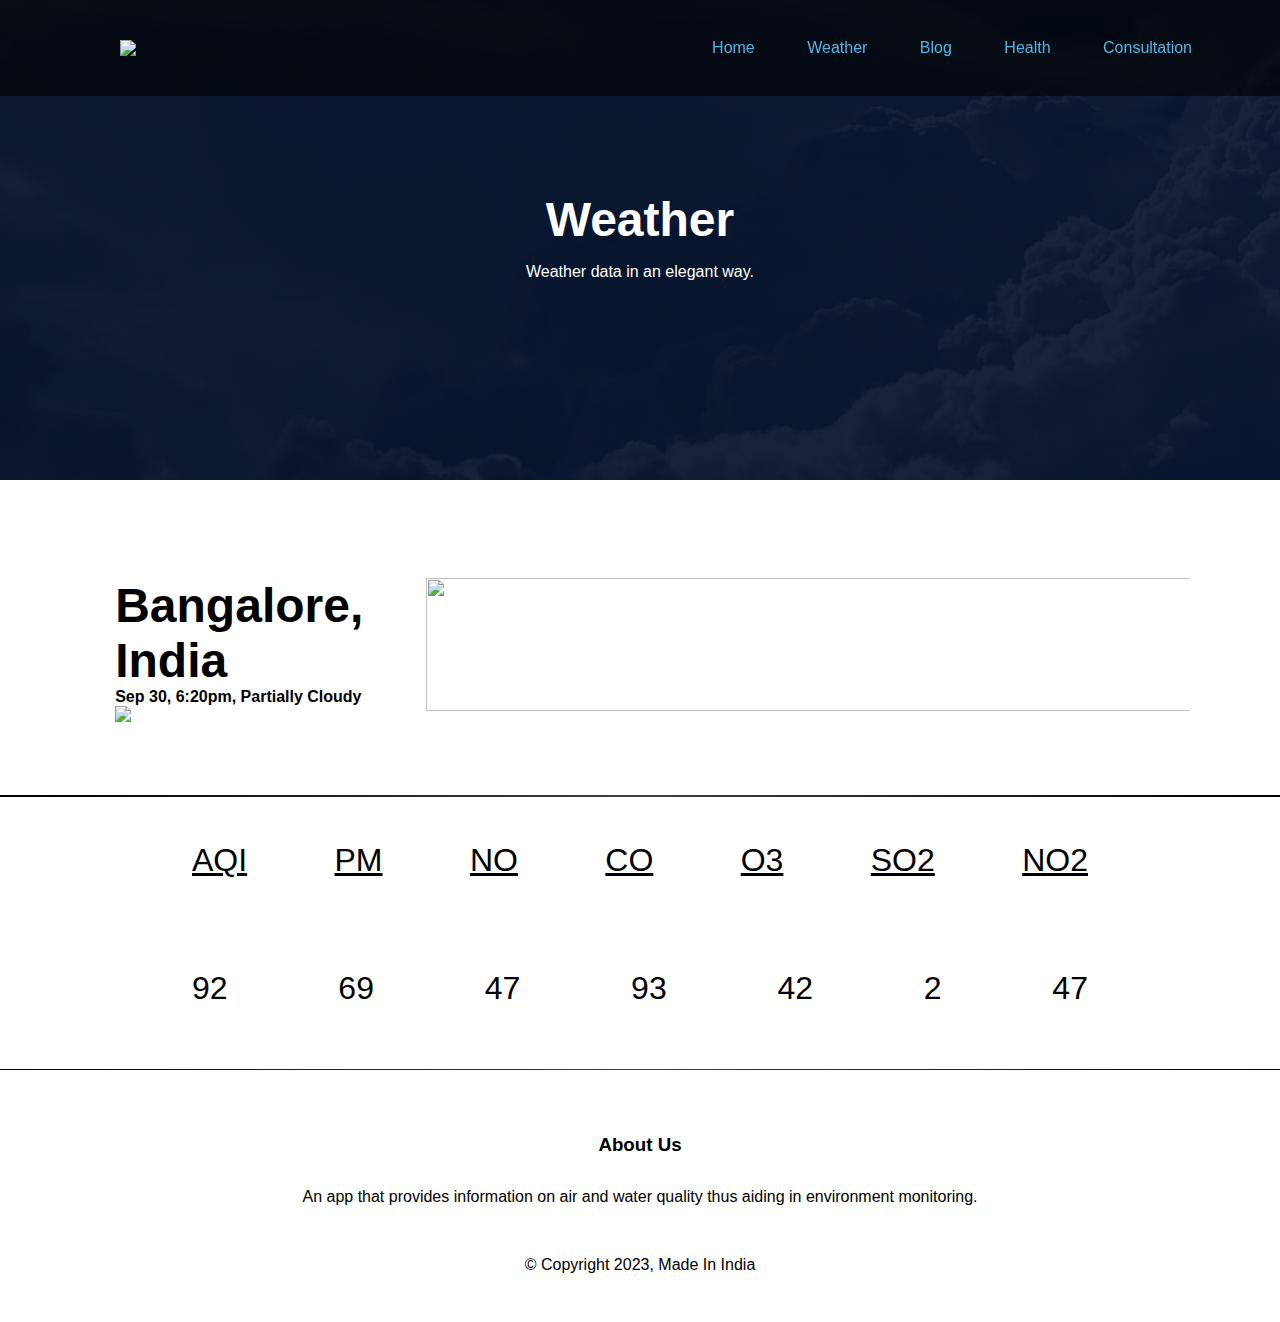
==== weather.html @ 284fd6f1 "rearranged files" ====
<!DOCTYPE html>
<html lang="en">
<head>
    <meta charset="UTF-8">
    <meta name="viewport" content="width=device-width, initial-scale=1.0">
    <title>Prakriti</title>
    <link rel="stylesheet" href="css/stylesheet.css" />
    <script src="https://kit.fontawesome.com/7c13eadab8.js" crossorigin="anonymous"></script>
</head>
<body>


    <nav>
        <div class="logo"> <a href="index.html"> <img src="images/prakriti.png" height= "60"> </a> </div>
        <div class="nav-items">
          <a href="index.html">Home</a> <a href="weather.html">Weather</a> <a href="blog.html">Blog</a> <a href="health.html">Health</a> <a href="consultation.html">Consultation</a>        </div>
      </nav>




    <section class="unmain">
      <h1>Weather</h1>
      <p>Weather data in an elegant way.</p>
        <div class="unmain-container">
        </div>
    </section>


    <section class="perosnalised-weather">
      <section class="banana">
        <div class="realtime-data-one">
          <h1>Bangalore, India</h1>
          <h2 class="date">Sep 30, 6:20pm, Partially Cloudy</h2>
          <img src="images/small.png">
        </div>
        <div class="daywise">
          <img src="images/daywise.png">
        </div>
      </section>
      <hr class="footerhr">
    </section>






    <section class="air-parameters">
      <div class="platelets">
        <u>AQI</u> <u>PM</u> <u>NO</u> <u>CO</u> <u>O3</u> <u>SO2</u> <u>NO2</u>
      </div>
      <div class="ponziani">
        <p>92</p> <p>69</p> <p>47</p> <p>93</p> <p>42</p> <p>2</p> <P>47</P>
      </div>  
    </section>

    




    <section class="footer">
      <hr class="footerhr">
      <h3>About Us</h3>
      <p>An app that provides information on air and water quality thus aiding in environment monitoring. </p>
      <div class="icons">
        <a href="https://www.facebook.com"><i class="fa fa-facebook"></i></a>
        <a href="https://www.twitter.com"><i class="fa fa-twitter"></i></a>
        <a href="https://www.instagram.com"><i class="fa fa-instagram"></i></a>
        <a href="https://www.linkedin.com"><i class="fa fa-linkedin"></i></a>
      </div>
      <p>© Copyright 2023, Made In India</p>
     </section>
</body>
</html>
---- css/stylesheet.css ----
@import url("utils.css");
@import url("theme.css");
@import url("navbar.css");
@import url("footer.css");

* {
    box-sizing: border-box;
    margin: 0;
    padding: 0;
    font-family: "Trebuchet MS", "Lucida Sans Unicode", "Lucida Grande",
        "Lucida Sans", Arial, sans-serif;
}

body {
    background: var(--background-color);
    color: var(--foreground-color);
}

/*------------ HOME PAGE STYLE -----------*/

.main {
    background-image: linear-gradient(rgba(4, 9, 30, 0.4), rgba(4, 9, 30, 0.4)),
        url(cloud.jpeg);
    background-position: center;
    background-size: cover;
    position: center center;
    height: 65rem;
}

.main-container {
    display: grid;
    grid-template-columns: 1fr 1fr;
    height: 95vh;
    padding: 3rem calc((100vw - 80rem) / 2);
}

.main-column-left {
    display: flex;
    flex-direction: column;
    justify-content: center;
    align-items: flex-start;
    color: var(--pure-white-color);
    padding: 0rem 2rem;
}

.main-column-left h1 {
    margin-bottom: 1rem;
    font-size: 3rem;
}

.main-column-left p {
    margin-bottom: 2rem;
    font-size: 1.5rem;
    line-height: 1.5;
}

.main-column-left button {
    padding: 1rem 3rem;
    font-size: 1rem;
    border: none;
    color: var(--foreground-color);
    background: var(--background-color);
    cursor: pointer;
    border-radius: 50px;
}

.main-column-right {
    display: flex;
    justify-content: center;
    align-items: center;
    padding: 0rem 2rem;
}

.main-image {
    width: 100%;
    height: 80%;
}

html {
    scroll-behavior: smooth;
}

.sec h1 {
    text-align: center;
    padding-top: 10%;
    padding-bottom: 0;
    font-size: 3rem;
}

.sec-container {
    display: flex;
    height: 80vh;
    padding: 10rem calc((100vw - 80rem) / 10);
    justify-content: space-evenly;
}

.left {
    display: flex;
    flex-direction: column;
    justify-content: center;
    align-items: center;
    text-align: center;
    color: var(--pure-black-color);
    padding: 0rem 2rem;

    flex-basis: 35%;
    background: var(--light-blue-color);
    border-radius: 30px;
    margin-bottom: 5%;
    box-sizing: content-box;
    transition: 0.2s;
}

.left:hover {
    box-shadow: 0 0 20px 0px rgba(0, 0, 0, 0.2);
}

.left h1 {
    margin-bottom: 1rem;
    font-size: 2rem;
}

.left p {
    margin-bottom: 2rem;
    font-size: 1.5rem;
    line-height: 1.5;
}

.right {
    display: flex;
    flex-direction: column;
    justify-content: center;
    align-items: center;
    text-align: center;
    color: var(--pure-black-color);
    padding: 0rem 2rem;

    flex-basis: 35%;
    background: var(--light-blue-color);
    border-radius: 30px;
    margin-bottom: 5%;
    box-sizing: content-box;

    transition: 0.2s;
}

.right:hover {
    box-shadow: 0 0 20px 0px rgba(0, 0, 0, 0.2);
}

.right h1 {
    font-size: 2rem;
    margin-bottom: 1rem;
}

.right p {
    margin-bottom: 2rem;
    font-size: 1.5rem;
    line-height: 1.5;
}

button {
    padding: 1rem 3rem;
    font-size: 1rem;
    border: none;
    color: var(--background-color);
    background: var(--foreground-color);
    cursor: pointer;
    border-radius: 50px;
}

.more h2 {
    text-align: center;
    padding-top: 8%;
    font-size: 3rem;
}

.leftcol {
    flex-basis: 32%;
    border-radius: 10px;
    margin-bottom: 1.5rem;
    position: relative;
    overflow: hidden;
}

.leftcol img {
    width: 100%;
    height: 100%;
}

.midcol {
    flex-basis: 32%;
    border-radius: 10px;
    margin-bottom: 1.5rem;
    position: relative;
    overflow: hidden;
}

.midcol img {
    width: 100%;
    height: 100%;
}

.rightcol {
    flex-basis: 32%;
    border-radius: 10px;
    margin-bottom: 1.5rem;
    position: relative;
    overflow: hidden;
}

.rightcol img {
    width: 100%;
    height: 100%;
}

.layer {
    background: transparent;
    height: 100%;
    width: 100%;
    position: absolute;
    top: 0;
    left: 0;
    transition: 0.5s;
}

.layer:hover {
    background: rgba(0, 0, 0, 0.6);
}

.layer h3 {
    opacity: 0;
    color: var(--pure-white-color);
    font-size: 2rem;
    transition: 0.5s;
    text-align: center;
    padding-top: 35%;
}

.layer:hover h3 {
    opacity: 1;
}

/*-------------- OTHER PAGES COMMON HEADER BACKGROUND ------------*/

.unmain {
    background-image: linear-gradient(rgba(4, 9, 30, 0.7), rgba(4, 9, 30, 0.7)),
        url(cloud.jpeg);
    background-position: center;
    background-size: cover;
    position: center center;
    height: 30rem;
}

.unmain h1 {
    text-align: center;
    padding-top: 15%;
    font-size: 3rem;
    color: var(--pure-white-color);
}

.unmain p {
    text-align: center;
    margin-top: 1rem;
    color: var(--pure-white-color);
}

.unmain-container {
    display: grid;
    grid-template-columns: 1fr 1fr;
    height: 95vh;
    padding: 3rem calc((100vw - 80rem) / 2);
}

/*-------------------- WEATHER ----------------*/
.forecast img {
    padding-left: 15%;
    padding-top: 5%;
}

.banana {
    display: grid;
    grid-template-columns: 1fr 2fr;
    height: 35vh;
    padding-left: 5%;
    padding-top: 5%;
    padding-right: 15%;
}

.daywise img {
    padding-top: 5%;
    padding-left: 3%;
    padding-right: 5%;
    height: 80%;
    width: 120%;
}

.realtime-data-one h1 {
    padding-top: 10%;
    padding-left: 15%;
    font-size: 3rem;
}

.date {
    padding-left: 15%;
    font-size: 1rem;
    font-size: 1rem;
}

.realtime-data-one img {
    padding-left: 15%;
    padding-top: 0;
    height: 6rem;
    width: auto;
}

.platelets {
    display: flex;
    align-items: center;
    justify-content: space-between;
    height: 8rem;
    padding-right: 15%;
    padding-left: 15%;
}

.platelets u {
    font-size: 2rem;
}

.ponziani {
    display: flex;
    align-items: center;
    justify-content: space-between;
    height: 8rem;
    padding-right: 15%;
    padding-left: 15%;
}

.ponziani p {
    font-size: 2rem;
}
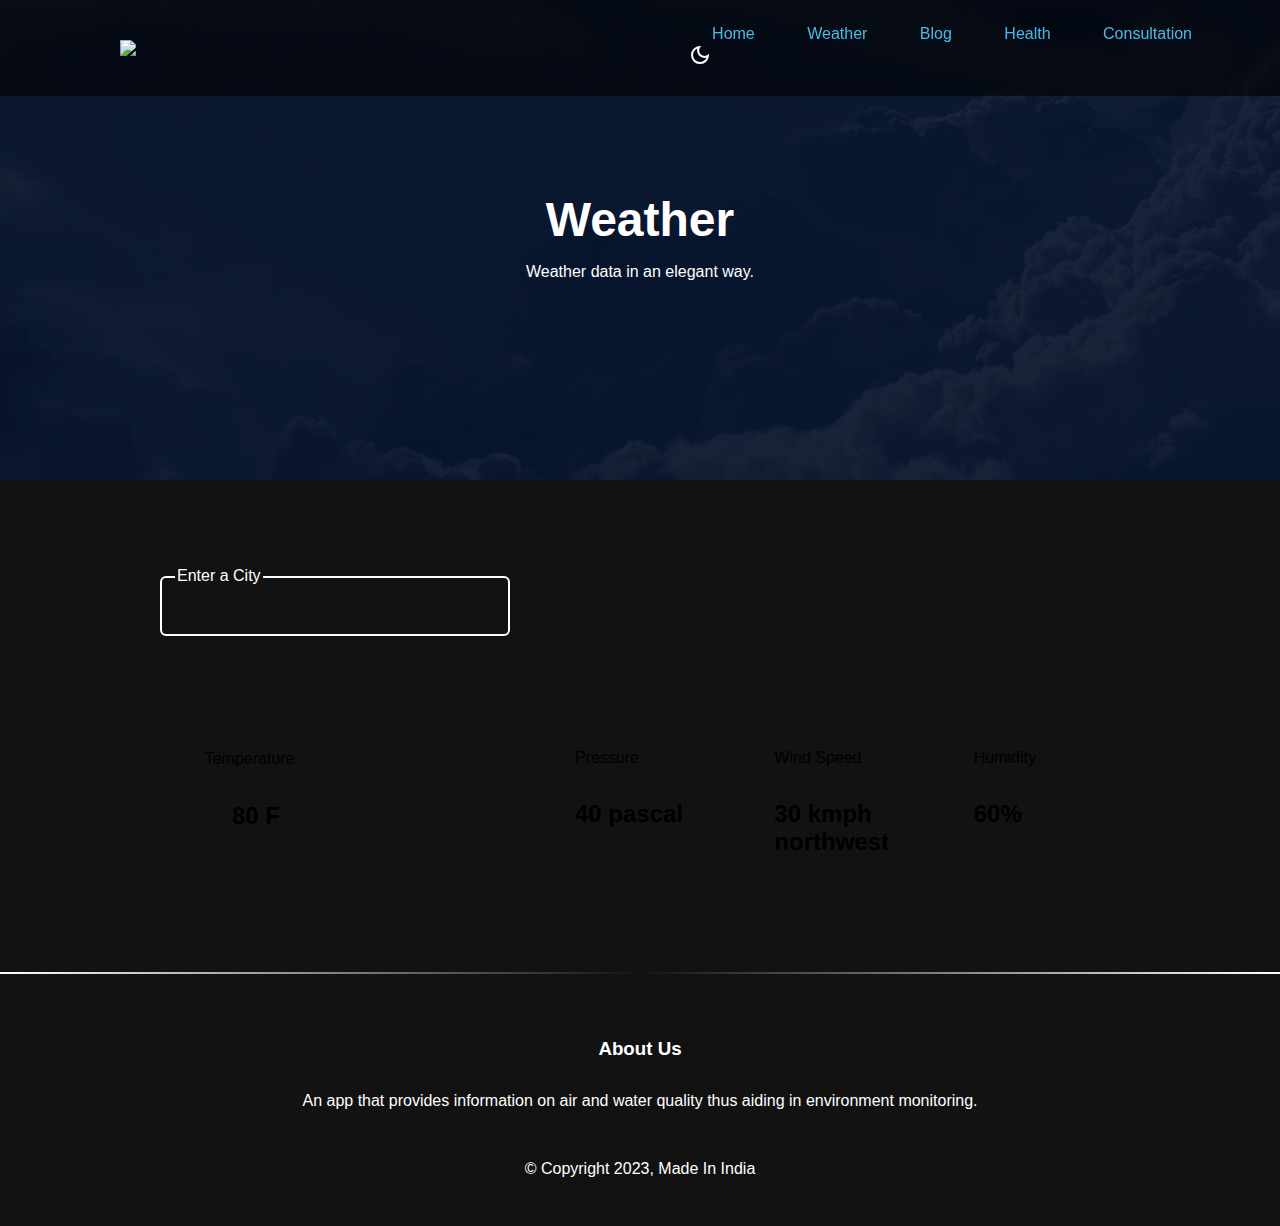
==== commit 6eed3f7f: "improved weather page" ====
--- a/weather.html
+++ b/weather.html
@@ -5,16 +5,28 @@
     <meta name="viewport" content="width=device-width, initial-scale=1.0">
     <title>Prakriti</title>
     <link rel="stylesheet" href="css/stylesheet.css" />
+    <script src="javascript/main.js" defer></script>
     <script src="https://kit.fontawesome.com/7c13eadab8.js" crossorigin="anonymous"></script>
+    <link rel="stylesheet" href="https://fonts.googleapis.com/css2?family=Material+Symbols+Outlined:opsz,wght,FILL,GRAD@24,400,0,0" />
 </head>
 <body>
 
 
-    <nav>
-        <div class="logo"> <a href="index.html"> <img src="images/prakriti.png" height= "60"> </a> </div>
-        <div class="nav-items">
-          <a href="index.html">Home</a> <a href="weather.html">Weather</a> <a href="blog.html">Blog</a> <a href="health.html">Health</a> <a href="consultation.html">Consultation</a>        </div>
-      </nav>
+  <nav>
+    <div class="logo"> <a href="index.html"> <img src="images/prakriti.png" height= "60"> </a> </div>
+    <div class="cat">
+      <ul class="nav-items">
+        <a href="index.html">Home</a>
+        <a href="weather.html">Weather</a>
+        <a href="blog.html">Blog</a>
+        <a href="health.html">Health</a>
+        <a href="consultation.html">Consultation</a>
+      </ul>
+      <span class="material-symbols-outlined theme-button">
+        light_mode
+      </span>
+    </div>
+  </nav>
 
 
 
@@ -27,35 +39,37 @@
     </section>
 
 
-    <section class="perosnalised-weather">
-      <section class="banana">
-        <div class="realtime-data-one">
-          <h1>Bangalore, India</h1>
-          <h2 class="date">Sep 30, 6:20pm, Partially Cloudy</h2>
-          <img src="images/small.png">
-        </div>
-        <div class="daywise">
-          <img src="images/daywise.png">
-        </div>
-      </section>
-      <hr class="footerhr">
+  
+    <div class="city-input">
+      <div class="input-field">
+        <form>
+          <input type="'text">
+          <label for="city">Enter a City </label>
+        </form>
+      </div>
+      </div>
+  
+
+
+    <section class="weather_cards">
+      <div class="temp1">
+        <p>Temperature</p>
+        <h2>80 F</h2>
+      </div>
+      <div class="temp">
+        <p>Pressure</p>
+        <h2>40 pascal</h2>
+      </div>
+      <div class="temp">
+        <p>Wind Speed</p>
+        <h2>30 kmph northwest</h2>
+      </div>
+      <div class="temp">
+        <p>Humidity</p>
+        <h2>60%</h2>
+      </div>
     </section>
 
-
-
-
-
-
-    <section class="air-parameters">
-      <div class="platelets">
-        <u>AQI</u> <u>PM</u> <u>NO</u> <u>CO</u> <u>O3</u> <u>SO2</u> <u>NO2</u>
-      </div>
-      <div class="ponziani">
-        <p>92</p> <p>69</p> <p>47</p> <p>93</p> <p>42</p> <p>2</p> <P>47</P>
-      </div>  
-    </section>
-
-    
 
 
 
--- a/css/stylesheet.css
+++ b/css/stylesheet.css
@@ -1,7 +1,8 @@
-@import url("utils.css");
+@import url("button_animation.css");
 @import url("theme.css");
 @import url("navbar.css");
 @import url("footer.css");
+@import url("weather.css");
 
 * {
     box-sizing: border-box;
@@ -41,6 +42,7 @@
     align-items: flex-start;
     color: var(--pure-white-color);
     padding: 0rem 2rem;
+    padding-top:10rem;
 }
 
 .main-column-left h1 {
@@ -69,6 +71,7 @@
     justify-content: center;
     align-items: center;
     padding: 0rem 2rem;
+    padding-top: 7rem;
 }
 
 .main-image {
@@ -89,9 +92,10 @@
 
 .sec-container {
     display: flex;
-    height: 80vh;
+    min-height: 100vh;
     padding: 10rem calc((100vw - 80rem) / 10);
     justify-content: space-evenly;
+    flex-wrap: wrap;
 }
 
 .left {
@@ -112,7 +116,7 @@
 }
 
 .left:hover {
-    box-shadow: 0 0 20px 0px rgba(0, 0, 0, 0.2);
+    box-shadow: 0 0 20px 0px var(--glow);
 }
 
 .left h1 {
@@ -145,7 +149,7 @@
 }
 
 .right:hover {
-    box-shadow: 0 0 20px 0px rgba(0, 0, 0, 0.2);
+    box-shadow: 0 0 20px 0px var(--glow);
 }
 
 .right h1 {
@@ -163,8 +167,8 @@
     padding: 1rem 3rem;
     font-size: 1rem;
     border: none;
-    color: var(--background-color);
-    background: var(--foreground-color);
+    color: var(--foreground-color);
+    background: var(--background-color);
     cursor: pointer;
     border-radius: 50px;
 }
@@ -175,10 +179,17 @@
     font-size: 3rem;
 }
 
+.sec-con {
+    display: flex;
+    height: 90vh;
+    padding-top: 8rem;
+    justify-content: space-evenly;
+    padding-bottom: 10rem;
+}
+
 .leftcol {
-    flex-basis: 32%;
+    flex-basis: 30%;
     border-radius: 10px;
-    margin-bottom: 1.5rem;
     position: relative;
     overflow: hidden;
 }
@@ -189,9 +200,8 @@
 }
 
 .midcol {
-    flex-basis: 32%;
+    flex-basis: 30%;
     border-radius: 10px;
-    margin-bottom: 1.5rem;
     position: relative;
     overflow: hidden;
 }
@@ -202,9 +212,8 @@
 }
 
 .rightcol {
-    flex-basis: 32%;
+    flex-basis: 30%;
     border-radius: 10px;
-    margin-bottom: 1.5rem;
     position: relative;
     overflow: hidden;
 }
@@ -221,7 +230,11 @@
     position: absolute;
     top: 0;
     left: 0;
-    transition: 0.5s;
+    transition: 0.25s;
+}
+
+a, a:visited , a:active {
+    text-decoration: none;
 }
 
 .layer:hover {
